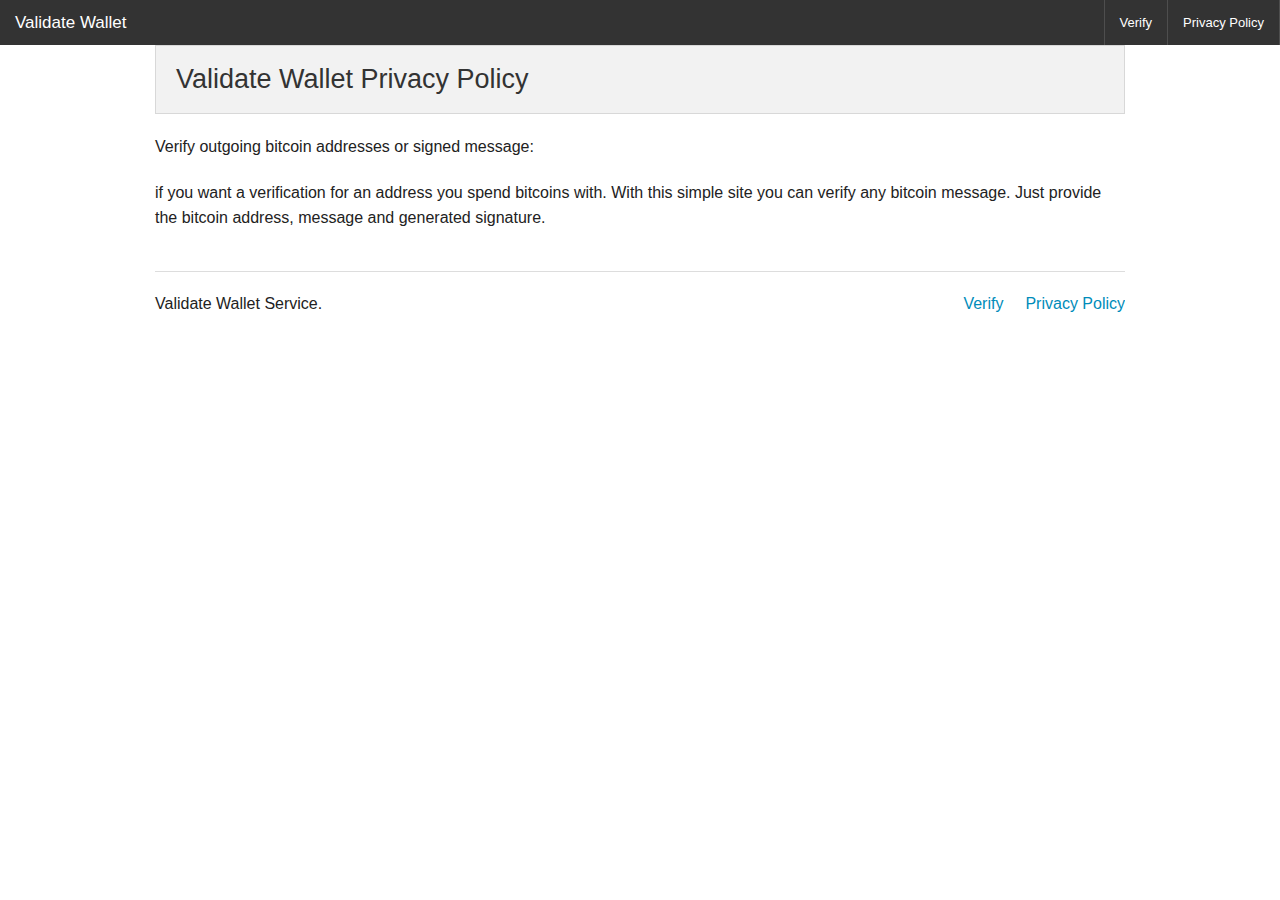
==== privacy.html @ d65fe87e "new layout" ====
<!doctype html>
<html class="no-js" lang="en">
<head>
    <meta charset="utf-8"/>
    <meta name="viewport" content="width=device-width, initial-scale=1.0"/>
    <title> Privacy Policy | Validate Wallet</title>
    <link rel="stylesheet" href="css/foundation.css"/>
    <link rel="stylesheet" href="css/vw.css"/>
    <script src="js/vendor/modernizr.js"></script>
    <script src="js/vendor/jquery.js"></script>
    <script src="js/foundation.min.js"></script>
</head>
<body>
<nav class="top-bar" data-topbar>
    <ul class="title-area">
        <!-- Title Area -->
        <li class="name">
            <h1>
                <a href="#">
                    Validate Wallet
                </a>
            </h1>
        </li>
        <li class="toggle-topbar menu-icon"><a href="#"><span>menu</span></a></li>
    </ul>

    <section class="top-bar-section">
        <!-- Right Nav Section -->
        <ul class="right">
            <li class="divider"></li>
            <li>
                <a href="/">Verify</a>
            </li>
            <li class="divider"></li>
            <li><a href="#">Privacy Policy</a></li>
            <li class="divider"></li>
        </ul>
    </section>
</nav>

<!-- End Top Bar -->


<!-- Main Page Content and Sidebar -->

<div class="row">

    <!-- Contact Details -->
    <div id="vw-pane" class="large-12 columns">

        <div class="panel">
            <h3>Validate Wallet Privacy Policy
            </h3>
        </div>

        <p>
            Verify outgoing bitcoin addresses or signed message:
        </p>
        <p>
            if you want a verification for an address you spend bitcoins with.
            With this simple site you can verify any bitcoin message.
            Just provide the bitcoin address, message and generated signature.
        </p>
        </div>
    </div>
    <!-- End Contact Details -->

    <!-- Sidebar -->


    <!-- End Sidebar -->
</div>

<!-- End Main Content and Sidebar -->


<!-- Footer -->
<footer class="row">
    <div class="large-12 columns">
        <hr/>
        <div class="row">
            <div class="large-6 columns">
                <p>Validate Wallet Service.</p>
            </div>
            <div class="large-6 columns">
                <ul class="inline-list right">
                    <li><a href="/">Verify</a></li>
                    <li><a href="#">Privacy Policy</a></li>
                </ul>
            </div>
        </div>
    </div>
</footer>

<!-- End Footer -->

<script>
    $(document).foundation();
</script>

<script src="js/bitcoinjs-min.js"></script>
<script src="js/bitcore.js"></script>
<script src="js/qrcode.min.js"></script>
<script src="js/vw.js"></script>
<script>
    (function(i,s,o,g,r,a,m){i['GoogleAnalyticsObject']=r;i[r]=i[r]||function(){
        (i[r].q=i[r].q||[]).push(arguments)},i[r].l=1*new Date();a=s.createElement(o),
            m=s.getElementsByTagName(o)[0];a.async=1;a.src=g;m.parentNode.insertBefore(a,m)
    })(window,document,'script','//www.google-analytics.com/analytics.js','ga');
    ga('create', 'UA-50587244-1', 'validatewallet.com');
    ga('send', 'pageview');
</script>
</body>
</html>
---- css/vw.css ----
html,body
{
    width: 100%;
    height: 100%;
    margin: 0px;
    padding: 0px;
    -webkit-overflow-scrolling: touch;
}

.qrcode {
    align-content: center;
    text-align: center;
}


#vw-overlay {
    display: none;
    position: absolute;
    top: 0;
    left: 0;
    width: 100%;
    height: 100%;
    background-color: rgba(206, 206, 208, 0.58);
    z-index: 1001;
    -ms-filter: "progid:DXImageTransform.Microsoft.Alpha(Opacity=0.4)";
    filter: alpha(opacity=40);
    -moz-opacity: 0.4;
    -khtml-opacity: 0.4;
    opacity: 0.4;
}

#vw-loading {
    display: none;
    position: absolute;
    top: 30%;
    left: 40%;
    padding: 16px;
    width: 250px;
    height: 250px;
    z-index: 1002;
    overflow: auto;
    background-image: url(/img/busy.gif);
    background-repeat: no-repeat
}
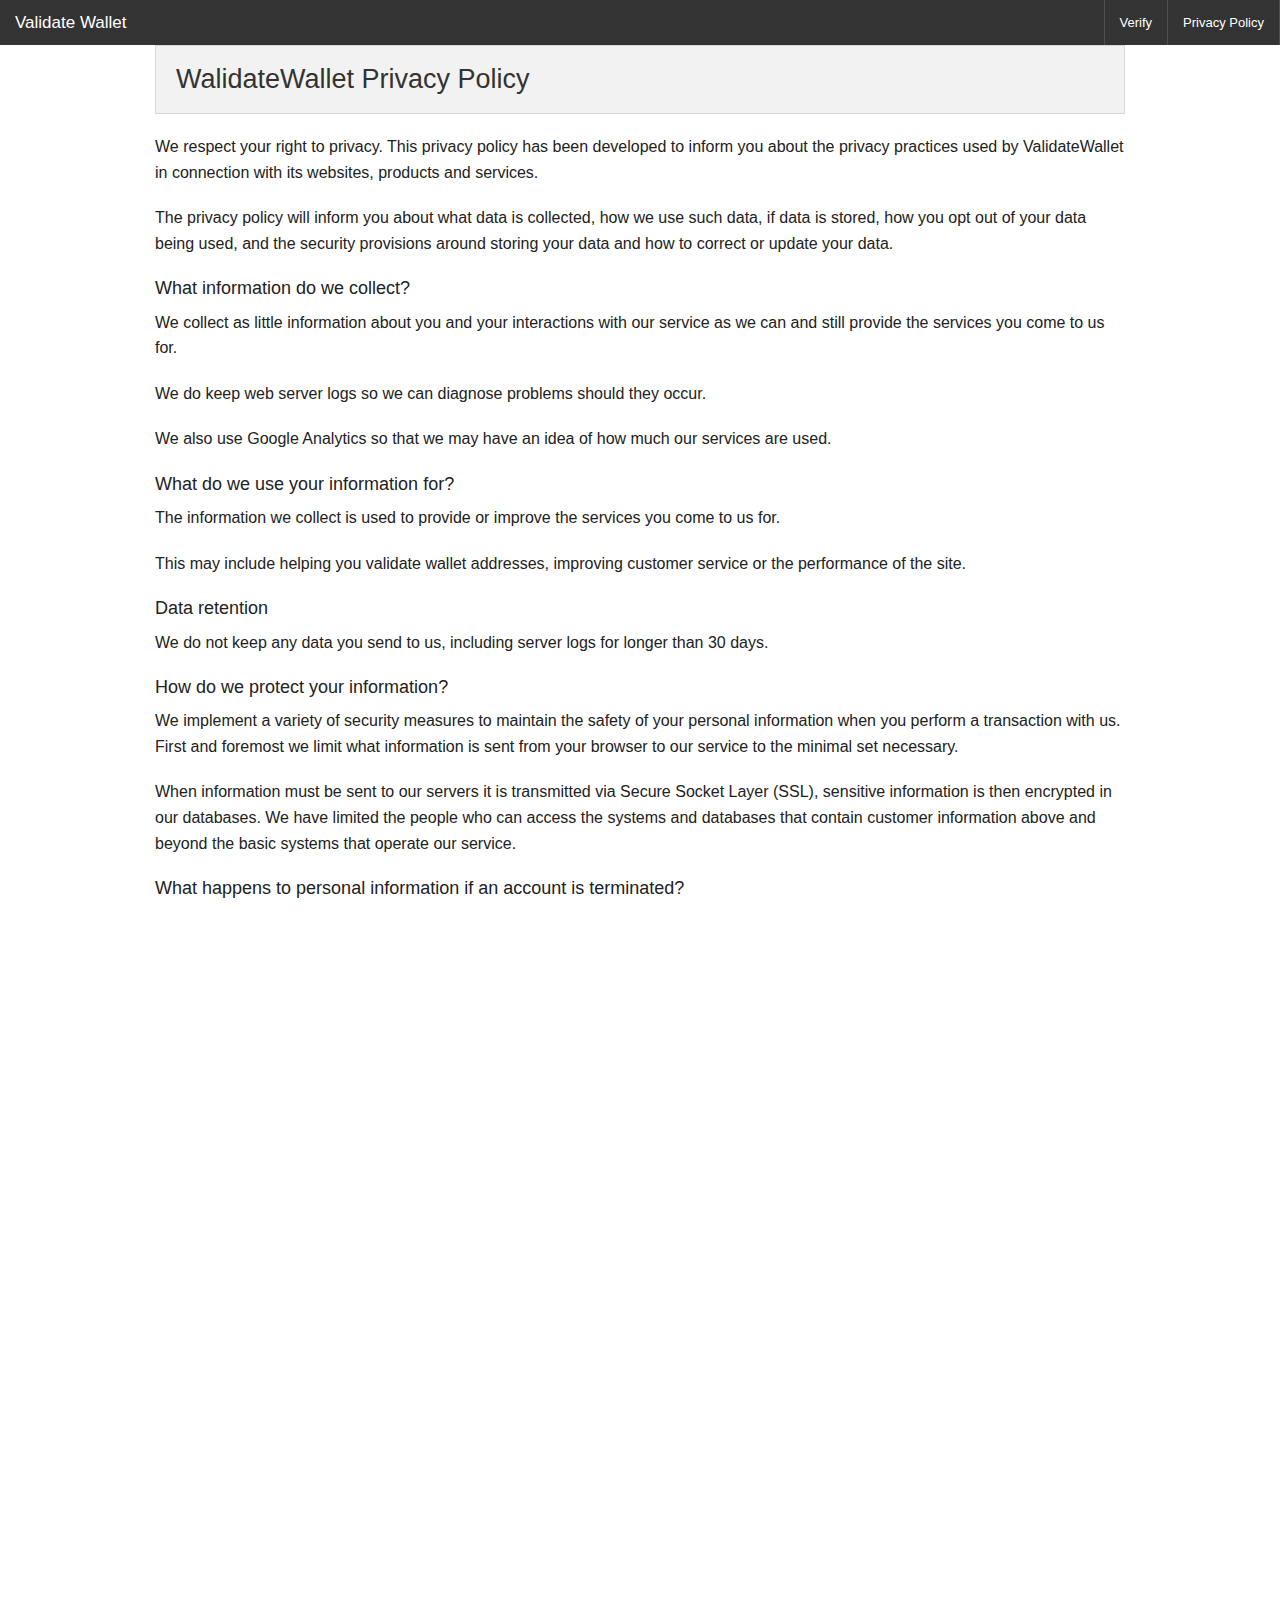
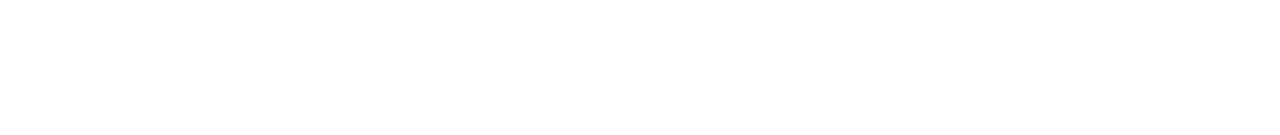
==== commit 2bf62a4d: "updatePEM when 3 fields are changed, privacy policy and some fixes" ====
--- a/privacy.html
+++ b/privacy.html
@@ -16,7 +16,7 @@
         <!-- Title Area -->
         <li class="name">
             <h1>
-                <a href="#">
+                <a href="/">
                     Validate Wallet
                 </a>
             </h1>
@@ -49,19 +49,117 @@
     <div id="vw-pane" class="large-12 columns">
 
         <div class="panel">
-            <h3>Validate Wallet Privacy Policy
-            </h3>
+            <h3>WalidateWallet Privacy Policy</h3>
         </div>
 
         <p>
-            Verify outgoing bitcoin addresses or signed message:
-        </p>
-        <p>
-            if you want a verification for an address you spend bitcoins with.
-            With this simple site you can verify any bitcoin message.
-            Just provide the bitcoin address, message and generated signature.
-        </p>
-        </div>
+            We respect your right to privacy. This privacy policy has been
+            developed to inform you about the
+            privacy practices used by ValidateWallet in connection with its websites, products and services.
+         </p>
+        <p>
+        The privacy policy will inform you about what data is collected, how we use such data,
+            if data is stored, how you opt out of your data being used, and the security provisions
+            around storing your data and how to correct or update your data.
+        </p>
+
+        <h5>What information do we collect?</h5>
+
+        <p>We collect as little information about you and your interactions with our service
+            as we can and still provide the services you come to us for.
+        </p>
+
+        <p>
+        We do keep web server logs so we can diagnose problems should they occur.
+        </p>
+
+        <p>
+        We also use Google Analytics so that we may have an idea of how much our services are used.
+        </p>
+
+        <h5>What do we use your information for?</h5>
+        <p>
+        The information we collect is used to provide or improve the services you come to us for.
+        </p>
+
+        <p>
+        This may include helping you validate wallet addresses, improving
+            customer service or the performance of the site.
+        </p>
+
+
+        <h5>Data retention</h5>
+        <p>
+        We do not keep any data you send to us, including server logs for longer than 30 days.
+        </p>
+
+        <h5>How do we protect your information?</h5>
+        <p>
+        We implement a variety of security measures to maintain the safety of your
+            personal information when you perform a transaction with us. First and
+            foremost we limit what information is sent from your browser to our
+            service to the minimal set necessary.
+        </p>
+
+        <p>
+        When information must be sent to our servers it is transmitted via Secure Socket Layer (SSL),
+            sensitive information is then encrypted in our databases.
+        We have limited the people who can access the systems and databases that contain
+            customer information above and beyond the basic systems that operate our service.
+        </p>
+
+        <h5>What happens to personal information if an account is terminated?</h5>
+        <p>
+        If your account is terminated (either voluntarily or involuntarily) all of your
+            personally identifiable information is removed unless there are legal obligations
+            to retain the information longer in such cases the information is placed in
+            &ldquo;deactivated&rdquo; status and they are removed as soon those legal obligations are resolved.
+        </p>
+
+        <h5>Use of cookies and beacons to fulfill services</h5>
+        <p>Like most online businesses we use cookies and web beacons on
+            our websites and to gather and analyze non-personal information such as the
+            visitor’s IP address, browser type, ISP, referring page, operating system,
+            date/time and basic geographical information.
+            </p>
+        <p>
+        We also use cookies to provide session management as a means to improve
+            your user experience with our services.
+        </p>
+
+        <h5>Use of server logs for diagnostics or to gather statistical information</h5>
+        <p>
+        Our servers automatically record information (&ldquo;Log Data&rdquo;) created by your use of our services.
+        </p>
+
+        <p>Log Data may include information such as your IP address, browser type, operating system,
+            the referring web page, pages visited, location, your mobile carrier, device and application
+            IDs, search terms, and cookie information. We use this information to diagnose and improve
+            our services. We will either delete the Log Data or remove any account identifiers, such
+            as your username, full IP address, or email address, after 30 days
+            </p>
+
+        <h5>Do we disclose any information to outside parties?</h5>
+        <p>
+        We do not sell, trade, or otherwise transfer to outside parties your personally identifiable information.
+        </p>
+        <p>
+        We may also release your information when we believe release is appropriate to comply
+            with the law or protect our rights, property, or safety.
+        </p>
+
+        <p>
+        It is our policy to notify customers of requests for their data from law
+            enforcement unless prohibited from doing so by statute or court order.
+            Law enforcement officials who believe that notification would jeopardize an
+            investigation should obtain an appropriate court order or other process
+            that specifically precludes member notification, such as an
+            order issued pursuant to 18 U.S.C. &sect;2705(b).
+        </p>
+
+        <p>Updated: May 4, 2014, Version 1.0</p>
+
+    </div>
     </div>
     <!-- End Contact Details -->
 
@@ -85,7 +183,7 @@
             <div class="large-6 columns">
                 <ul class="inline-list right">
                     <li><a href="/">Verify</a></li>
-                    <li><a href="#">Privacy Policy</a></li>
+                    <li><a href="/privacy.html">Privacy Policy</a></li>
                 </ul>
             </div>
         </div>
@@ -97,11 +195,6 @@
 <script>
     $(document).foundation();
 </script>
-
-<script src="js/bitcoinjs-min.js"></script>
-<script src="js/bitcore.js"></script>
-<script src="js/qrcode.min.js"></script>
-<script src="js/vw.js"></script>
 <script>
     (function(i,s,o,g,r,a,m){i['GoogleAnalyticsObject']=r;i[r]=i[r]||function(){
         (i[r].q=i[r].q||[]).push(arguments)},i[r].l=1*new Date();a=s.createElement(o),
--- a/css/vw.css
+++ b/css/vw.css
@@ -4,7 +4,9 @@
     height: 100%;
     margin: 0px;
     padding: 0px;
-    -webkit-overflow-scrolling: touch;
+    overflow-y: scroll;
+    overflow-x: hidden;
+    -webkit-overflow-scrolling-y: touch;
 }
 
 .qrcode {
